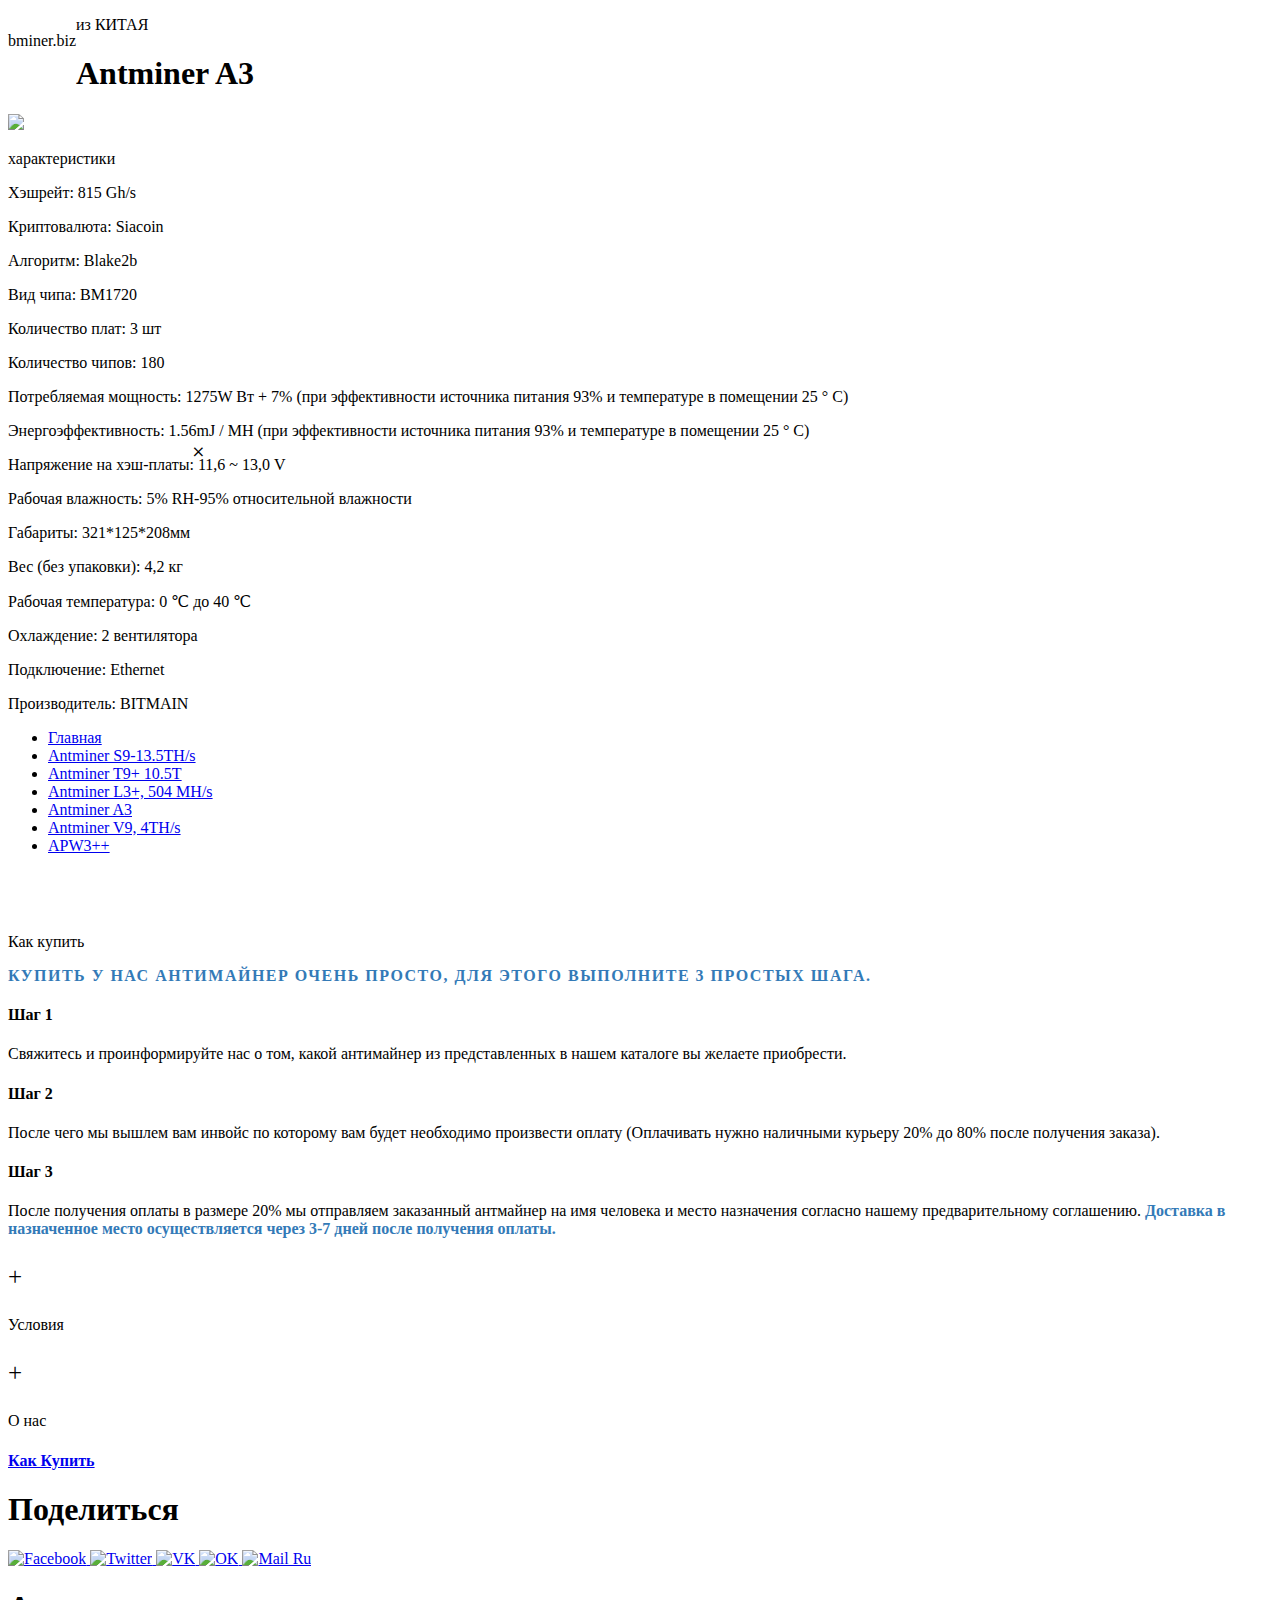
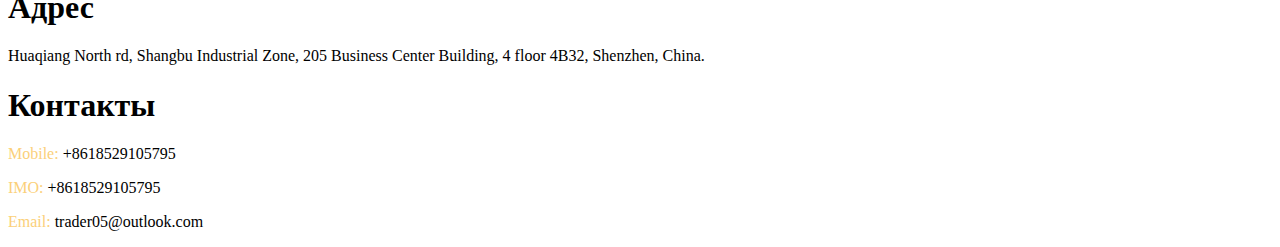
==== a3.html @ 3decdb5b "almost finished" ====
<!DOCTYPE html>
<html lang="en">
  <head>
    <meta charset="utf-8">
    <meta http-equiv="X-UA-Compatible" content="IE=edge">
    <meta name="viewport" content="width=device-width, initial-scale=1">
    <!-- The above 3 meta tags *must* come first in the head; any other head content must come *after* these tags -->
    <meta name="description" content="Интернет магазин по продаже майнеров, для майнинга криптовалют с доставкой из Китая в Туркменистан">
    <meta name="keywords" content="Antminer S9-13.5TH/s, Antminer A3, Antminer T9+ 10.5T, Antminer L3+, 504 MH/s, Antminer V9, 4TH/s, APW3++">
    <link rel="icon" href="#">

    <title>Купить Antminer S9-13.5TH/s, Antminer A3, Antminer T9+ 10.5T, Antminer L3+, 504 MH/s, Antminer V9, 4TH/s, APW3++, из Китая с доставкой в Туркменистан, Ашхабад</title>

    <!-- Bootstrap core CSS -->
    <link href="css/bootstrap.min.css" rel="stylesheet">

    <!-- IE10 viewport hack for Surface/desktop Windows 8 bug -->
    <link href="../../assets/css/ie10-viewport-bug-workaround.css" rel="stylesheet">

    <!-- Custom styles for this template -->
    <link href="css/custom.css" rel="stylesheet">

    <!-- Just for debugging purposes. Don't actually copy these 2 lines! -->
    <!--[if lt IE 9]><script src="../../assets/js/ie8-responsive-file-warning.js"></script><![endif]-->
    <script src="../../assets/js/ie-emulation-modes-warning.js"></script>

    <!-- HTML5 shim and Respond.js for IE8 support of HTML5 elements and media queries -->
    <!--[if lt IE 9]>
      <script src="https://oss.maxcdn.com/html5shiv/3.7.2/html5shiv.min.js"></script>
      <script src="https://oss.maxcdn.com/respond/1.4.2/respond.min.js"></script>
    <![endif]-->
  </head>

  <body id="body">

    <nav class="navbar navbar-inverse navbar-fixed-top">
      <div class="container">
        <p class="brand" style="float: left;"><span class="branding">bminer</span>.biz</p>
        <p class="navbar-menu">из <span class="branding" style="text-transform: uppercase">Китая</span></p>
      </div><!-- /.container -->
    </nav><!-- /.navbar -->

    <div id="navbar-2" style="display: none;">
      <div id="brand-2">
        <div class="brand-2-wrapper">
          <h3 class="h3-animate">menu</h3>
          <img src="images/triangle-top.png">
          <img class="hide" src="images/triangle-bottom.png">
        </div><!-- /.brand-2-wrapper -->
      </div><!-- /#brand-2 -->
      <div id="menu-2" style="display: none;">
        <ol>
          <li class="li-iphone"><p>Iphone</p></li>
          <li class="li-samsung"><p>Samsung</p></li>
          <li class="li-sony"><p>Sony</p></li>
          <li class="li-others"><p>Others</p></li>
          <li class="li-tablets"><p>Tablets</p></li>
        </ol>
      </div><!-- /#menu-2 -->
    </div><!-- /#navbar-2 -->

    <main>
      <div class="container">

        <div class="products-group">
          <h1>Antminer A3</h1>
          <div class="row">
            <div class="col-sm-4">
              <img src="images/product/A3.jpg">
            </div>
            <div class="col-sm-8">
              <p class="specifications">характеристики</p>
              <p><span class="specs">Хэшрейт:</span> 815 Gh/s</p>
              <p><span class="specs">Криптовалюта:</span> Siacoin</p>
              <p><span class="specs">Алгоритм:</span> Blake2b</p>
              <p><span class="specs">Вид чипа:</span> BM1720</p>
              <p><span class="specs">Количество плат:</span> 3 шт</p>
              <p><span class="specs">Количество чипов:</span> 180</p>
              <p><span class="specs">Потребляемая мощность:</span> 1275W Вт + 7% (при эффективности источника питания 93% и температуре в помещении 25 ° С)</p>
              <p><span class="specs">Энергоэффективность:</span> 1.56mJ / MH (при эффективности источника питания 93% и температуре в помещении 25 ° С)</p>
              <p><span class="specs">Напряжение на хэш-платы:</span> 11,6 ~ 13,0 V</p>
              <p><span class="specs">Рабочая влажность:</span> 5% RH-95% относительной влажности</p>
              <p><span class="specs">Габариты:</span> 321*125*208мм</p>
              <p><span class="specs">Вес (без упаковки):</span> 4,2 кг</p>
              <p><span class="specs">Рабочая температура:</span> 0 ℃ до 40 ℃</p>
              <p><span class="specs">Охлаждение:</span> 2 вентилятора</p>
              <p><span class="specs">Подключение:</span> Ethernet</p>
              <p><span class="specs">Производитель:</span> BITMAIN</p>
            </div><!-- /.col-sm-8 -->
          </div><!-- /.row -->

          <nav>
            <ul class="pager">
              <li><a href="index.html">Главная</a></li>
              <li><a href="s9.html">Antminer S9-13.5TH/s</a></li>
              <li><a href="t9.html">Antminer T9+ 10.5T</a></li>
              <li><a href="l3.html">Antminer L3+, 504 MH/s</a></li>
              <li class="active"><a href="a3.html">Antminer A3</a></li>
              <li><a href="v9.html">Antminer V9, 4TH/s</a></li>
              <li><a href="apw3.html">APW3++</a></li>
            </ul>
          </nav>

        </div><!-- /.products-group -->

        <div id="terms" style="padding-bottom: 0">
              <div class="languages" style="display: none">
                <div class="language">
                  <img class="img-active" src="images/russian-flag.jpg">
                  <p class="p-active">Русский</p>
                </div><!-- /.language -->
                <div class="language">
                  <img src="images/british-flag.jpg">
                  <p>English</p>
                </div><!-- /.language -->
              </div><!-- /.languages -->
              <div id="notice">
                <div id="rus">
                  <div class="notice">
                    <div class="cross" title="скрыть" style="-moz-transform: rotate(45deg); -webkit-transform: rotate(45deg); -o-transform: rotate(45deg); -ms-transform: rotate(45deg); transform: rotate(45deg)">
                      <p style="font-size: 25px;">+</p>
                    </div><!-- /.cross -->
                    <p><span id="beach" class="attention">Как купить</span></p>
                    <div class="info">
                      <div class="1">
                        <p style="color: #337ab7; text-transform: uppercase; font-weight: bold; letter-spacing: 1.5px; margin-top: 10px">Купить у нас антимайнер очень просто, для этого выполните <span class="three-steps">3 простых шага.</span></p>
                        <h4 class="steps">Шаг 1</h4>
                        <p>Свяжитесь и проинформируйте нас о том, какой антимайнер из представленных в нашем каталоге вы желаете приобрести.</p>
                        <h4 class="steps">Шаг 2</h4>
                        <p>После чего мы вышлем вам инвойс по которому вам будет необходимо произвести оплату (Оплачивать нужно наличными курьеру 20% до 80% после получения заказа).</p>
                        <h4 class="steps">Шаг 3</h4>
                        <p>После получения оплаты в размере 20% мы отправляем заказанный антмайнер на имя человека и место назначения согласно нашему предварительному соглашению. <span style="color: #337ab7; font-weight: bold">Доставка в назначенное место осуществляется через 3-7 дней после получения оплаты.</span></p>
                      </div>
                    </div><!-- /.info -->
                  </div><!-- /.notice -->
                  <div class="notice">
                    <div class="cross" title="показать">
                      <p style="font-size: 25px;">+</p>
                    </div><!-- /.cross -->
                    <p><span class="attention">Условия</span></p>
                    <div class="info">
                      <div class="2" style="display: none">
                        <h4 class="steps">Цена</h4>
                        <p>Цены указанные на сайте это окончательная стоимость товаров за исключением стоимости доставки которая определяется в зависимости от место назначения и времени.</p>
                        <h4 class="steps">Оплата</h4>
                        <p>Мы принимаем оплату следующими методами: <span style="color: #337ab7; font-weight: bold">1 Банковский перевод, 2 PayPal, 3 Western Union, 4 Money Gram, 5 Ali Pay.</span></p>
                        <h4 class="steps">Доставка</h4>
                        <p>
                          Доставку осуществляем только до Ашхабада.
                          <span style="display: none;">
                            <br>Россия: Москва, Питер, Казань.
                            <br>Украина: Киев.
                            <br>Казахстан: Астана, Алма-Аты.
                            <br>Туркменистан: Ашхабад.
                          </span>
                        </p>
                        <h4 class="steps">Гарантия</h4>
                        <p>Все товары новые, оригинальные и имеют официальную гарантию от производителя.</p>
                        <h4 class="steps">Условия возврата</h4>
                        <p>Мы продаем только оригинальные и новые товары. Если после того как вы получите товар окажется что оно не новое, не оригинальные, или имеется заводской дефект а также если не соответствуют вашему заказу, вы можете вернуть их обратно и получить ваши деньги назад.</p>
                      </div>
                    </div><!-- /.info -->
                  </div><!-- /.notice -->
                  <div class="notice">
                    <div class="cross" title="показать">
                      <p style="font-size: 25px;">+</p>
                    </div><!-- /.cross -->
                    <p><span class="attention">О нас</span></p>
                    <div class="info">
                      <div class="2" style="display: none">
                        <p>Я являюсь частным лицом и занимаюсь только закупкой и отправкой антиманеров и других необходимых устройств к ним из Китая. Поэтому если у вас есть вопросы не стесняйтесь просто свяжитесь со мною.</p>
                      </div>
                    </div><!-- /.info -->
                  </div><!-- /.notice -->
                </div><!-- /#rus -->
              </div><!-- /#notice -->
              <div class="languages-2" style="display: none">
                <div class="languages-2-wrapper">
                  <div class="language-2">
                    <img class="img-active-2" src="images/russian-flag.jpg">
                    <p class="p-active-2">Русский</p>
                  </div><!-- /.language-2 -->
                  <div class="language-2">
                    <img src="images/british-flag.jpg">
                    <p>English</p>
                  </div><!-- /.language-2 -->
                </div><!-- /.languages-2-wrapper -->
              </div><!-- /.languages-2 -->
            </div><!-- /#terms -->

      <div class="how-to-buy">
        <div class="how-to-buy-btn"><figure></figure></div>
        <a href="#terms"><h4>Как Купить</h4></a>
      </div><!-- /.how-to-buy -->
      <div class="clear-fix"></div>
      <a class="to-top" href="#body">
        <div id="arrow" style="display: none">
          <img src="images/arrow.png">
        </div><!-- /#arrow -->
      </a><!-- /.to-top -->

      </div><!-- /.container -->
    </main>

    <footer>
      <div class="row">
        <div class="col-sm-3">
          <div class="share-buttons">
            <h1>Поделиться</h1>
            <div id="share-buttons">
              <!-- Facebook -->
              <a title="Подельтся с друзьями на Facebook" href="http://www.facebook.com/sharer.php?u=http://buysmartphone.net" target="_blank">
                  <img src="images/buttons/facebook.png" alt="Facebook" />
              </a>

              <!-- Twitter -->
              <a title="Подельтся с друзьями на Twitter" href="https://twitter.com/share?url=http://buysmartphone.net" target="_blank">
                  <img src="images/buttons/twitter.png" alt="Twitter" />
              </a>

              <!-- VK -->
              <a title="Подельтся с друзьями на VK" href="http://vkontakte.ru/share.php?url=http://buysmartphone.net" target="_blank">
                  <img src="images/buttons/vk.png" alt="VK" />
              </a>

              <!-- OK -->
              <a title="Подельтся с друзьями на OK" href="http://www.odnoklassniki.ru/dk?st.cmd=addShare&st.s=1&st._surl=http://buysmartphone.net" target="_blank">
                  <img src="images/buttons/ok.png" alt="OK" />
              </a>

              <!-- Mailru -->
              <a title="Подельтся с друзьями на MailRu" href="http://connect.mail.ru/share?url=http://buysmartphone.net" target="_blank">
                  <img src="images/buttons/mailru.png" alt="Mail Ru" />
              </a>
            </div><!-- /#share-buttons -->
          </div><!-- /.share-buttons -->
        </div><!-- /.col-sm-3 -->
        <div class="col-sm-6">
          <div class="initials">
            <h1>Адрес</h1>
            <div class="contacts-inner">
              <p>Huaqiang North rd, Shangbu Industrial Zone, 205 Business Center Building, 4 floor 4B32, Shenzhen, China.</p>
            </div><!-- /.contacts-inner -->
          </div><!-- /.initials -->
        </div><!-- /.col-sm-6 -->
        <div class="col-sm-3">
          <div id="contacts" class="contacts">
          <h1>Контакты</h1>
            <div class="contacts-inner">
              <p><span class="bold" style="color: #fbd079;">Mobile:</span> +8618529105795</p>
              <p><span class="bold" style="color: #fbd079;">IMO:</span> +8618529105795</p>
              <p><span class="bold" style="color: #fbd079;">Email:</span> trader05@outlook.com</p>
            </div><!-- /.contacts-inner -->
          </div><!-- /.contacts -->
        </div><!-- /.col-sm-3 -->
      </div><!-- /.row -->
    </footer>


    <!-- Bootstrap core JavaScript
    ================================================== -->
    <!-- Placed at the end of the document so the pages load faster -->
    <script src="https://ajax.googleapis.com/ajax/libs/jquery/1.11.3/jquery.min.js"></script>
    <script>window.jQuery || document.write('<script src="js/jquery.min.js"><\/script>')</script>
    <script src="js/bootstrap.min.js"></script>
    <script src="js/myScript.js"></script>
    <!-- IE10 viewport hack for Surface/desktop Windows 8 bug -->
    <script src="../../assets/js/ie10-viewport-bug-workaround.js"></script>

    <script>
      (function(i,s,o,g,r,a,m){i['GoogleAnalyticsObject']=r;i[r]=i[r]||function(){
      (i[r].q=i[r].q||[]).push(arguments)},i[r].l=1*new Date();a=s.createElement(o),
      m=s.getElementsByTagName(o)[0];a.async=1;a.src=g;m.parentNode.insertBefore(a,m)
      })(window,document,'script','https://www.google-analytics.com/analytics.js','ga');

      ga('create', 'UA-82103154-1', 'auto');
      ga('send', 'pageview');

    </script>

  </body>
</html>
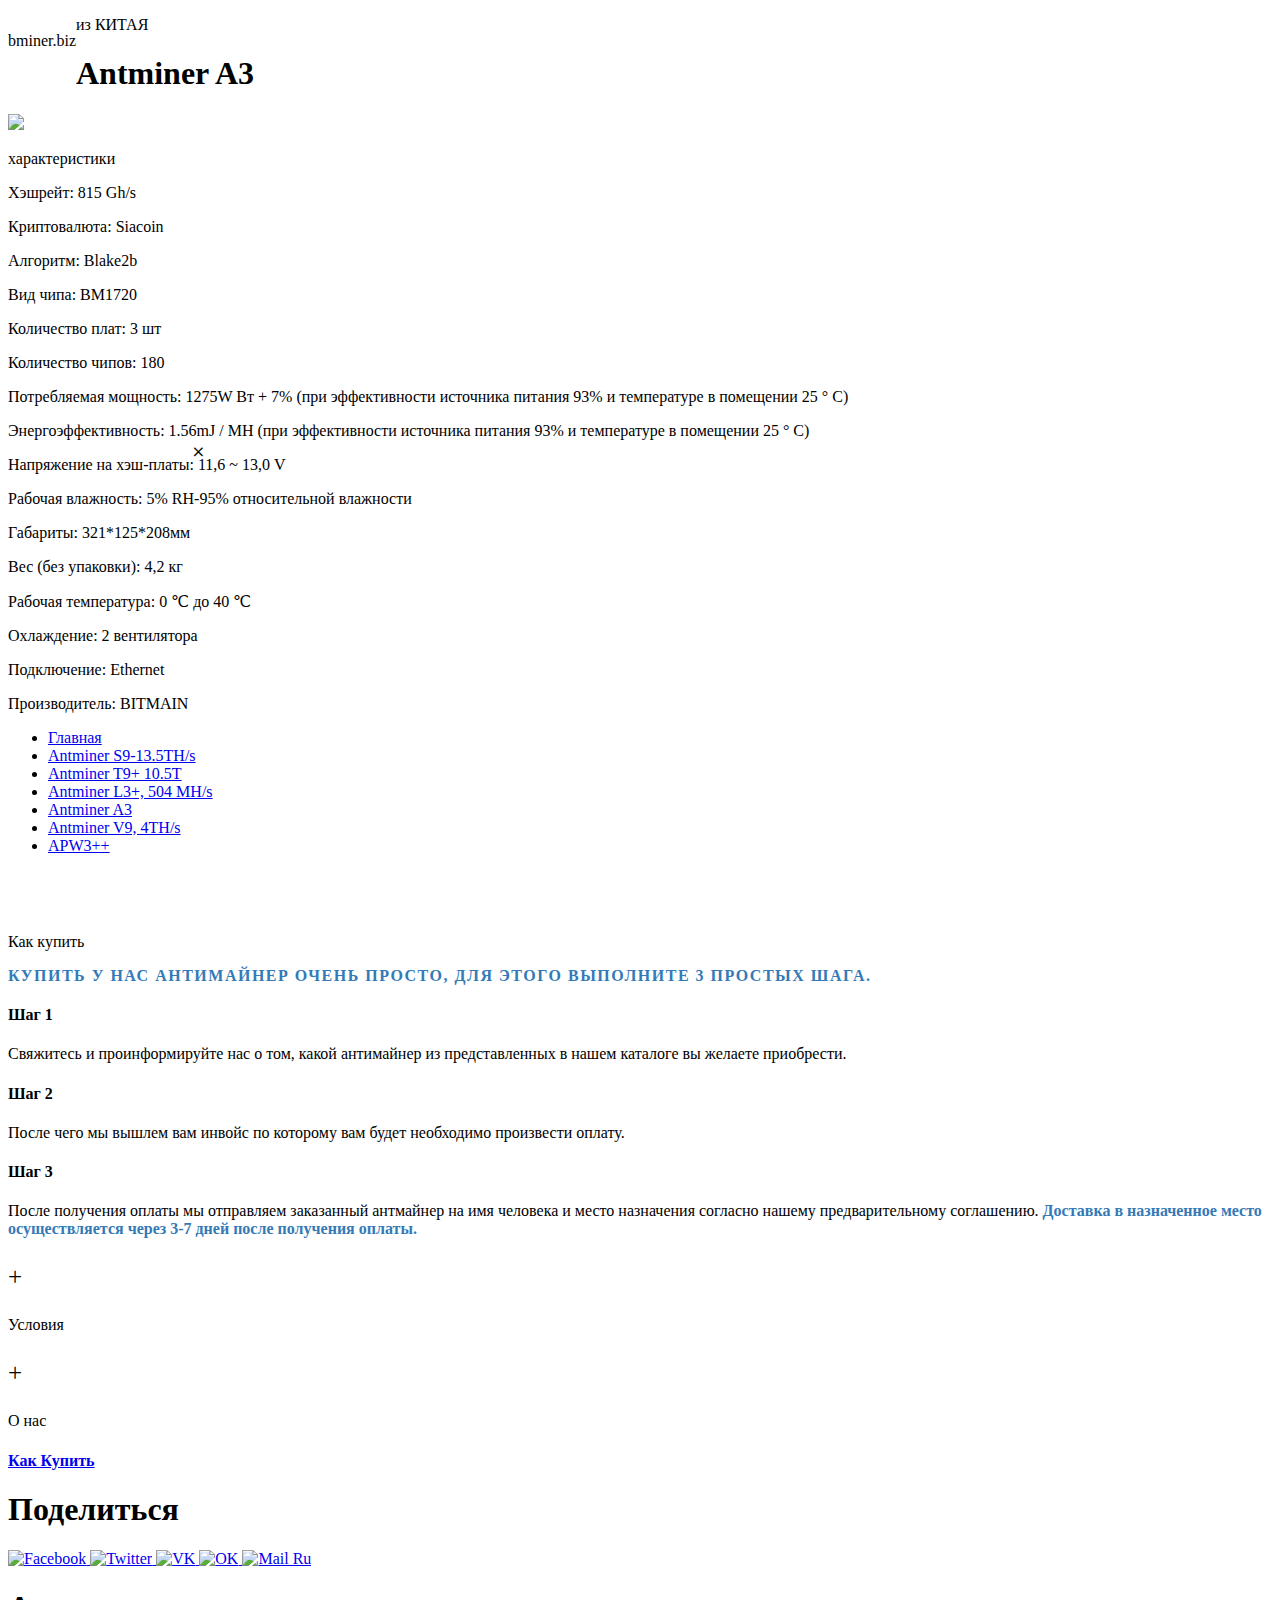
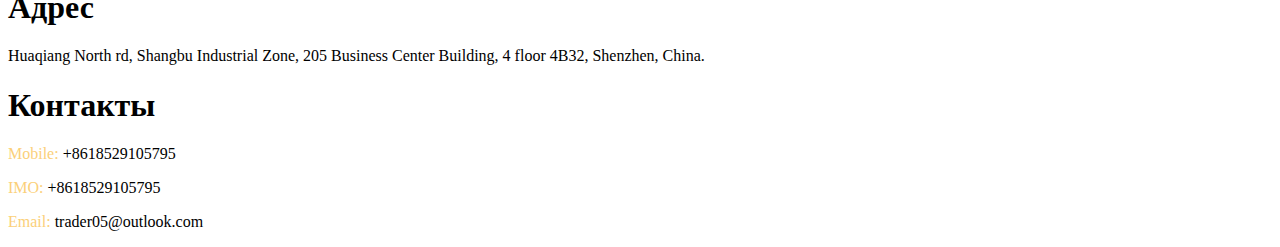
==== commit e5354c3a: "ss" ====
--- a/a3.html
+++ b/a3.html
@@ -127,9 +127,9 @@
                         <h4 class="steps">Шаг 1</h4>
                         <p>Свяжитесь и проинформируйте нас о том, какой антимайнер из представленных в нашем каталоге вы желаете приобрести.</p>
                         <h4 class="steps">Шаг 2</h4>
-                        <p>После чего мы вышлем вам инвойс по которому вам будет необходимо произвести оплату (Оплачивать нужно наличными курьеру 20% до 80% после получения заказа).</p>
+                        <p>После чего мы вышлем вам инвойс по которому вам будет необходимо произвести оплату.</p>
                         <h4 class="steps">Шаг 3</h4>
-                        <p>После получения оплаты в размере 20% мы отправляем заказанный антмайнер на имя человека и место назначения согласно нашему предварительному соглашению. <span style="color: #337ab7; font-weight: bold">Доставка в назначенное место осуществляется через 3-7 дней после получения оплаты.</span></p>
+                        <p>После получения оплаты мы отправляем заказанный антмайнер на имя человека и место назначения согласно нашему предварительному соглашению. <span style="color: #337ab7; font-weight: bold">Доставка в назначенное место осуществляется через 3-7 дней после получения оплаты.</span></p>
                       </div>
                     </div><!-- /.info -->
                   </div><!-- /.notice -->
@@ -146,7 +146,7 @@
                         <p>Мы принимаем оплату следующими методами: <span style="color: #337ab7; font-weight: bold">1 Банковский перевод, 2 PayPal, 3 Western Union, 4 Money Gram, 5 Ali Pay.</span></p>
                         <h4 class="steps">Доставка</h4>
                         <p>
-                          Доставку осуществляем только до Ашхабада.
+                          Доставку осуществляем только в Россию.
                           <span style="display: none;">
                             <br>Россия: Москва, Питер, Казань.
                             <br>Украина: Киев.
